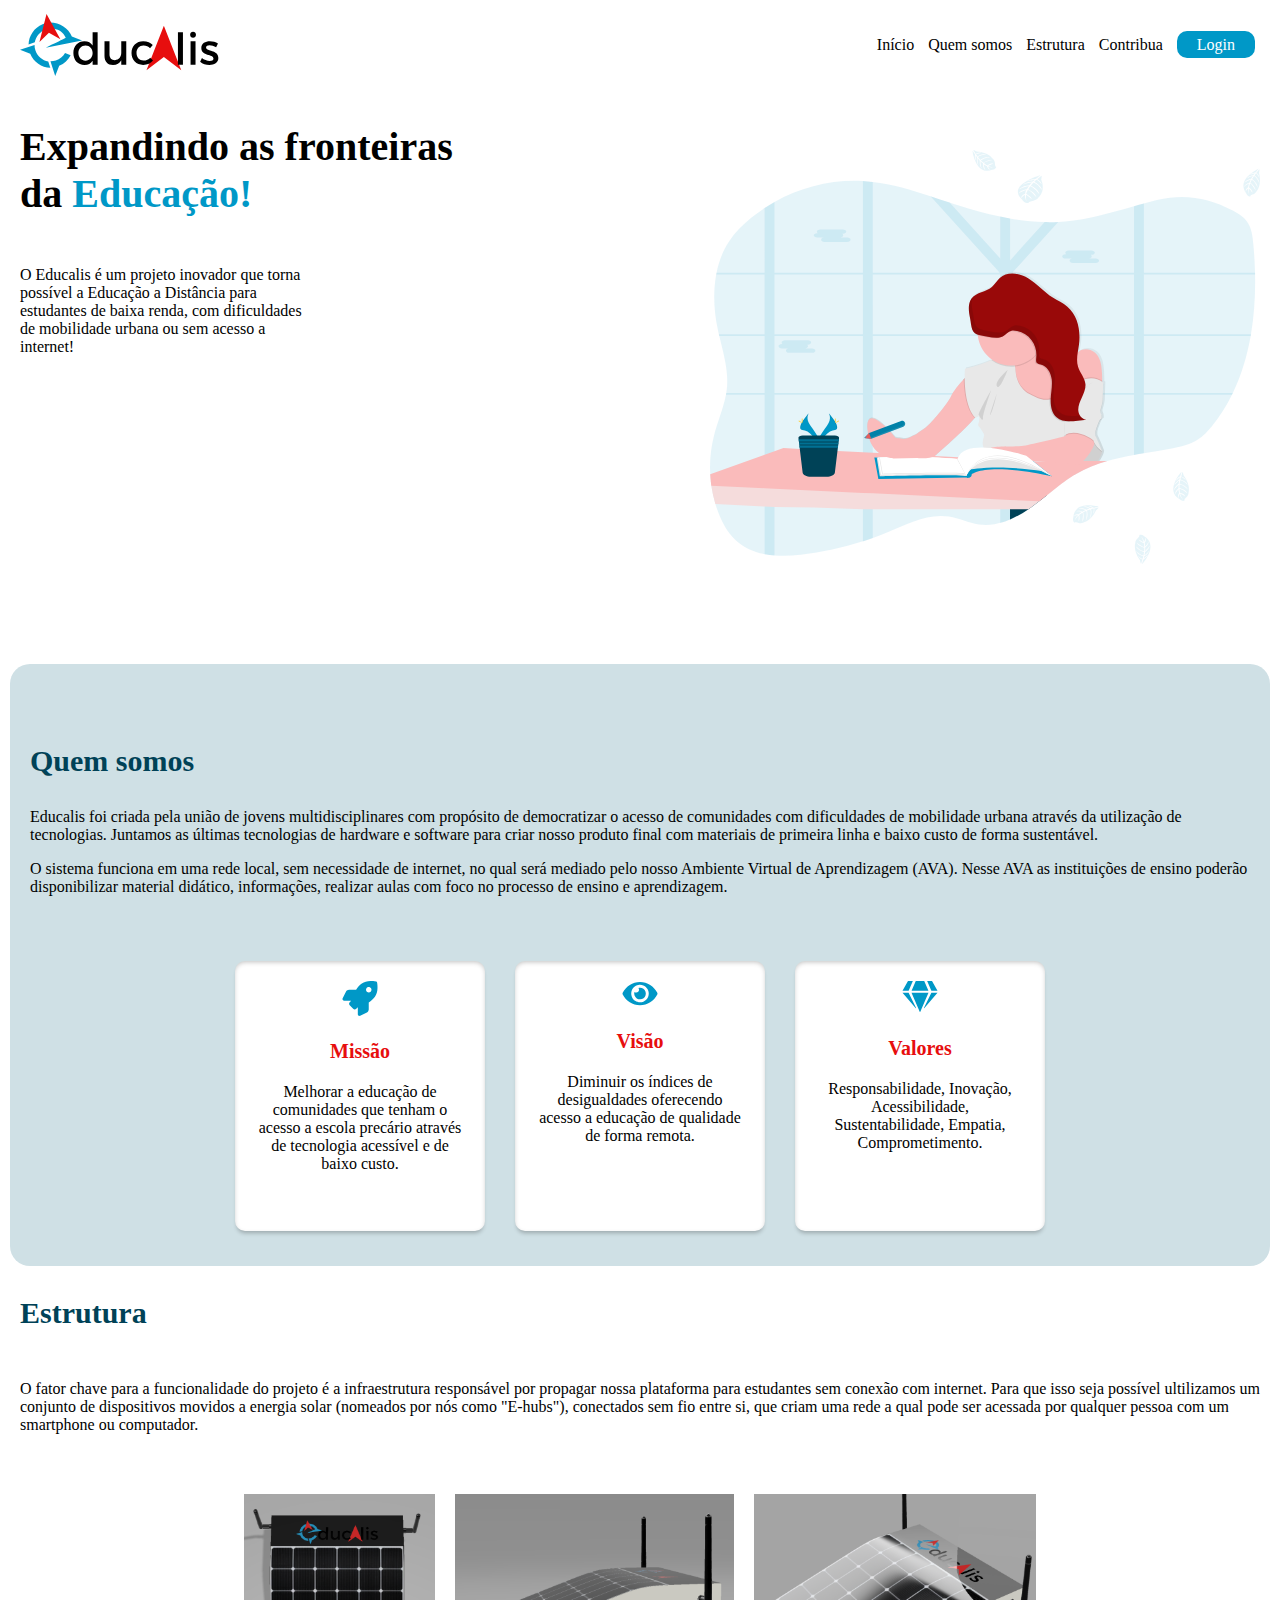
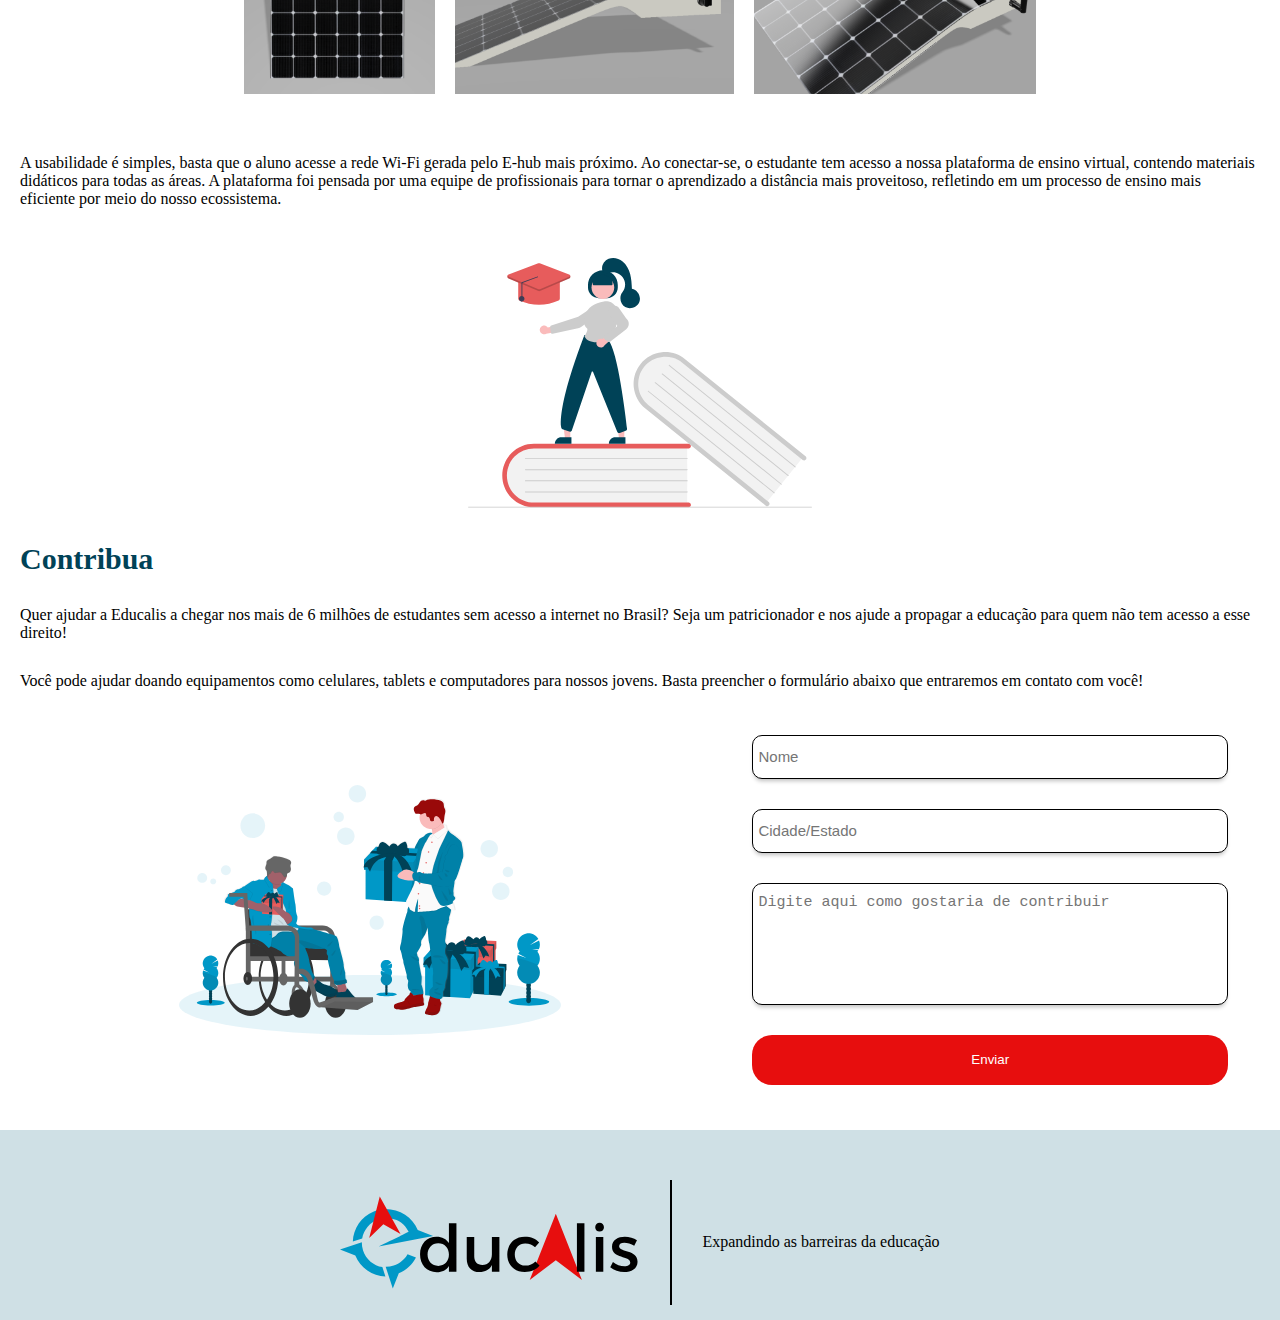
==== index.html @ 28777fa3 "Refatoraçao forms e implementaçao da tela de login" ====
<!DOCTYPE html>
<html>
    <head>
        <meta name="viewport" content="width=device-width, initial-scale=1.0" />
        <meta charset="utf-8" />
        <title>Educalis</title>
        <link rel="stylesheet" href="css/app.css"/>
        <link rel="stylesheet" href="css/index.css"/>
        <link rel="stylesheet" href="css/form.css"/>
    </head>
    <body>
        <nav>
            <div class="logo">
                <img src="img/logo.svg"/>
            </div>
            
            <ul>
                <li>
                    <a href="#" class="menu-item">Início</a>
                    <a href="#" class="menu-item">Quem somos</a>
                    <a href="#" class="menu-item">Estrutura</a>
                    <a href="#" class="menu-item">Contribua</a>
                    <a href="login.html" class="login-btn">Login</a>
                </li>
            </ul>
        </nav>

        <h2 class="index-title">Expandindo as fronteiras <br /> da <span>Educação!</span></h2>
        <div class="presentation">
            <div class="presentation-text">
                <p>O Educalis é um projeto inovador que torna possível a Educação a Distância para estudantes de baixa renda, com dificuldades de mobilidade urbana ou sem acesso a internet!</p>
            </div>
            <div class="presentation-img">
                <img src="img/studying.svg" />
            </div>
        </div>

        <div class="us">
            <h3>Quem somos</h3>
            <p>Educalis foi criada pela união de jovens multidisciplinares com propósito de democratizar o acesso de comunidades com dificuldades de mobilidade urbana através da utilização de tecnologias. Juntamos as últimas tecnologias de hardware e software para criar nosso produto final com materiais de primeira linha e baixo custo de forma sustentável.</p>
            <p>O sistema funciona em uma rede local, sem necessidade de internet, no qual será mediado pelo nosso Ambiente Virtual de Aprendizagem (AVA). Nesse AVA as instituições de ensino poderão disponibilizar material didático, informações, realizar aulas com foco no processo de ensino e aprendizagem.</p>
            <div class="cards">
                <div>
                    <img src="img/rocket.svg"/>
                    <p class="card-title">
                        <b>Missão</b>
                    </p>
                    <p>Melhorar a educação de comunidades que tenham o acesso a escola precário através de tecnologia acessível e de baixo custo.</p>
                </div>
                <div>
                    <img src="img/eye.svg"/>
                    <p class="card-title">
                        <b>Visão</b>
                    </p>
                    <p>Diminuir os índices de desigualdades oferecendo acesso a educação de qualidade de forma remota.</p>
                </div>
                <div>
                    <img src="img/gem.svg"/>
                    <p class="card-title">
                        <b>Valores</b>
                    </p>
                    <p>Responsabilidade, Inovação, Acessibilidade, Sustentabilidade, Empatia, Comprometimento.</p>
                </div>
            </div>
        </div>

        <div class="structure">
            <h3>Estrutura</h3>
            <p>O fator chave para a funcionalidade do projeto é a infraestrutura responsável por propagar nossa plataforma para estudantes sem conexão com internet. Para que isso seja possível ultilizamos um conjunto de dispositivos movidos a energia solar (nomeados por nós como "E-hubs"), conectados sem fio entre si, que criam uma rede a qual pode ser acessada por qualquer pessoa com um smartphone ou computador.</p>
            <div class="hubs">
                <img src="img/E-hub 1.png" />
                <img src="img/E-hub 2.png" />
                <img src="img/E-hub 3.png" />
            </div>
            <p>A usabilidade é simples, basta que o aluno acesse a rede Wi-Fi gerada pelo E-hub mais próximo. Ao conectar-se, o estudante tem acesso a nossa plataforma de ensino virtual, contendo materiais didáticos para todas as áreas. A plataforma foi pensada por uma equipe de profissionais para tornar o aprendizado a distância mais proveitoso, refletindo em um processo de ensino mais eficiente por meio do nosso ecossistema.</p>
            <div class="education" >
                <img src="img/education.svg" />
            </div>   
        </div>
        

        <div class="contribute">
            <h3>Contribua</h3>
            <p>Quer ajudar a Educalis a chegar nos mais de 6 milhões de estudantes  sem acesso a internet no Brasil? Seja um patricionador e nos ajude a propagar a educação para quem não tem acesso a esse direito!</p>
            <p>Você pode ajudar doando equipamentos como celulares, tablets e computadores para nossos jovens. Basta preencher o formulário abaixo que entraremos em contato com você!</p>
            <div class="contribute-form">
                <div class="gifts">
                    <img src="img/gifts.svg" />
                </div>
                <div class="contribute-form-data">
                    <form action="#" method="post">
                        <input type="text" name="nome" placeholder="Nome" />
                        <input type="text" name="localidade" placeholder="Cidade/Estado" />
                        <textarea name="maneira" placeholder="Digite aqui como gostaria de contribuir"></textarea>
                        <button>Enviar</button>
                    </form>
                </div>
            </div>
        </div>

        <footer>
            <img src="img/logo.svg"/>
            <div class="footer-desc">
                <p>Expandindo as barreiras da educação</p>
            </div>            
        </footer>
    </body>
</html>
---- css/app.css ----
body {
    margin: 0;
    padding: 0;
}
---- css/index.css ----
/*Barra de Navegação*/

nav {
    display: flex;
    flex-direction: row;
    align-items: center;
    height: 90px;
    padding-left: 20px;
    padding-right: 20px;
}

.logo {
    flex-grow: 1;
    display: flex;
}

.logo img {
    width: 200px;
    height: auto;
}

nav ul {
    flex-grow: 1;
    display: flex;
    justify-content: flex-end;
}

nav ul li {
    list-style: none;
}

nav ul li a {
    text-decoration: none;
    margin: 0px 5px;
    line-height: 2px;
}

.menu-item {
    color: #000000;
    transition: 0.2s;
}

.menu-item:hover {
    color: #0098C7;
}

.login-btn {
    padding: 5px 20px;
    background-color: #0098C7;
    border-radius: 10px;
    color: #FFFFFF;
    transition: 0.2s;
}

.login-btn:hover {
    background-color: #007396;
}

@media screen and (max-width: 760px) {
    nav ul {
        display: none !important;
    }

    .logo {
        justify-content: center;
    }
}

/*Apresentação*/

.index-title {
    font-size: 40px;
    margin-left: 20px;
}
.index-title span {
    color: #0098C7;
}

.presentation {
    display: flex;
    flex-direction: row;
    margin: 0px 20px;
}

.presentation-text {
    max-width: 300px;
    margin-right: 20px;
    margin-bottom: 20px;
    flex-grow: 1;
}

.presentation-img {
    display: flex;
    flex-grow: 1;
    flex-direction: row;
    justify-content: flex-end;
}

.presentation-img img {
    width: 550px;
    height: auto;
    transform: translateY(-100px);
}

@media screen and (max-width: 900px) {
    .index-title {
        font-size: 25px !important;
    }

    .presentation-text {
        max-width: none !important;
        margin-right: 0px !important;
    }

    .presentation-img {
        display: none !important;
    }    
}

/*Quem somos*/

.us {
    background-color: #CFE0E5;
    margin-left: 10px;
    margin-right: 10px;
    padding-top: 50px;
    padding-bottom: 20px;
    padding-left: 20px;
    padding-right: 20px;
    border-radius: 20px;
}

.us h3 {
    font-size: 30px;
    color: #004257;
}

.cards {
    margin-top: 50px;
    display: flex;
    justify-content: center;
    flex-wrap: wrap;
}

.cards div {
    background-color: #FFFFFF;
    width: 250px;
    height: 250px;
    margin: 15px;
    padding-top: 20px;
    border-radius: 10px;
    box-shadow: 0px 4px 4px -2px rgba(0, 0, 0, 0.25), inset 0px 2px 5px -1px rgba(0, 0, 0, 0.25);
}

.card-title {
    font-size: 20px;
    margin-top: 20px;
}

.cards {
    text-align: center;
}

.cards div p {
    padding-left: 20px;
    padding-right: 20px;
}

.cards div b {
    color: #E70E0E;
}

/*Estrutura*/

.structure {
    margin: 0px 20px;
}

.structure h3{
    font-size: 30px;
    color: #004257;
}

.structure p {
    margin-top: 50px;
    margin-bottom: 50px;
}

.hubs {
    display: flex;
    justify-content: center;
    flex-wrap: wrap;
}

.hubs img {
    height: 200px;
    width: auto;
    margin: 10px;
}

.education {
    text-align: center;
}

.education img {
    height: 250px;
    width: auto;
}

@media screen and (max-width: 600px) {
    .education img {
        height: 200px !important;
    }    
}

/*Contribua*/

.contribute {
    margin: 0px 20px;
}

.contribute h3 {
    font-size: 30px;
    color: #004257;
}

.contribute p {
    margin-top: 30px;
    margin-bottom: 30px;
}

.contribute-form {
    display: flex;
    justify-content: center;
    align-items: center;
}

.gifts {
    display: flex;
    justify-content: center;
    flex-grow: 1;
}

.contribute-form .gifts img {
    height: 250px;
    width: auto;
}

.contribute-form-data {
    display: flex;
    justify-content: center;
    flex-grow: 1;
}

.contribute-form-data form {
    display: flex;
    flex-direction: column;
    width: 90%;
}

.contribute-form-data form input {
    margin: 15px 5px;
}

.contribute-form-data form textarea {
    margin: 15px 5px;
}

.contribute-form-data form button {
    margin: 15px 5px;
}

@media screen and  (max-width: 700px) {
    .gifts {
        display: none !important;
    }
}

/*Rodapé*/

footer {
    display: flex;
    justify-content: center;
    align-content: center;
    background-color: #CFE0E5;
    height: 125px;
    margin-top: 30px;
    padding-top: 50px;
    padding-bottom: 15px;
}

footer img {
    width: 300px;
    height: auto;
}

.footer-desc {
    display: flex;
    align-items: center;
    border-left: 2px solid #000000;
    margin-left: 30px;
    padding-left: 30px;
}

@media screen and (max-width: 700px) {
    .footer-desc {
        display: none !important;
    }
    
    footer img {
        width: 200px !important;
    }
}
---- css/form.css ----
form input {
    height: 40px;
    padding-left: 5px;
    padding-right: 5px;
    border: 1px solid #000000;
    border-radius: 10px;
    box-shadow: 0px 4px 4px -2px rgba(0, 0, 0, 0.25);
    outline: none;
    font-size: 15px;
}

form textarea {
    resize: none;
    height: 100px;
    padding-top: 10px;
    padding-bottom: 10px;
    padding-left: 5px;
    padding-right: 5px;
    border: 1px solid #000000;
    border-radius: 10px;
    box-shadow: 0px 4px 4px -2px rgba(0, 0, 0, 0.25);
    outline: none;
    font-size: 15px;
}

form button {
    height: 50px;
    color: #FFFFFF;
    background-color: #E70E0E;
    border-radius: 20px;
    border: none;
    outline: none;
    transition: 0.2s;
}

form button:hover {
    background-color: #bb0909;
}
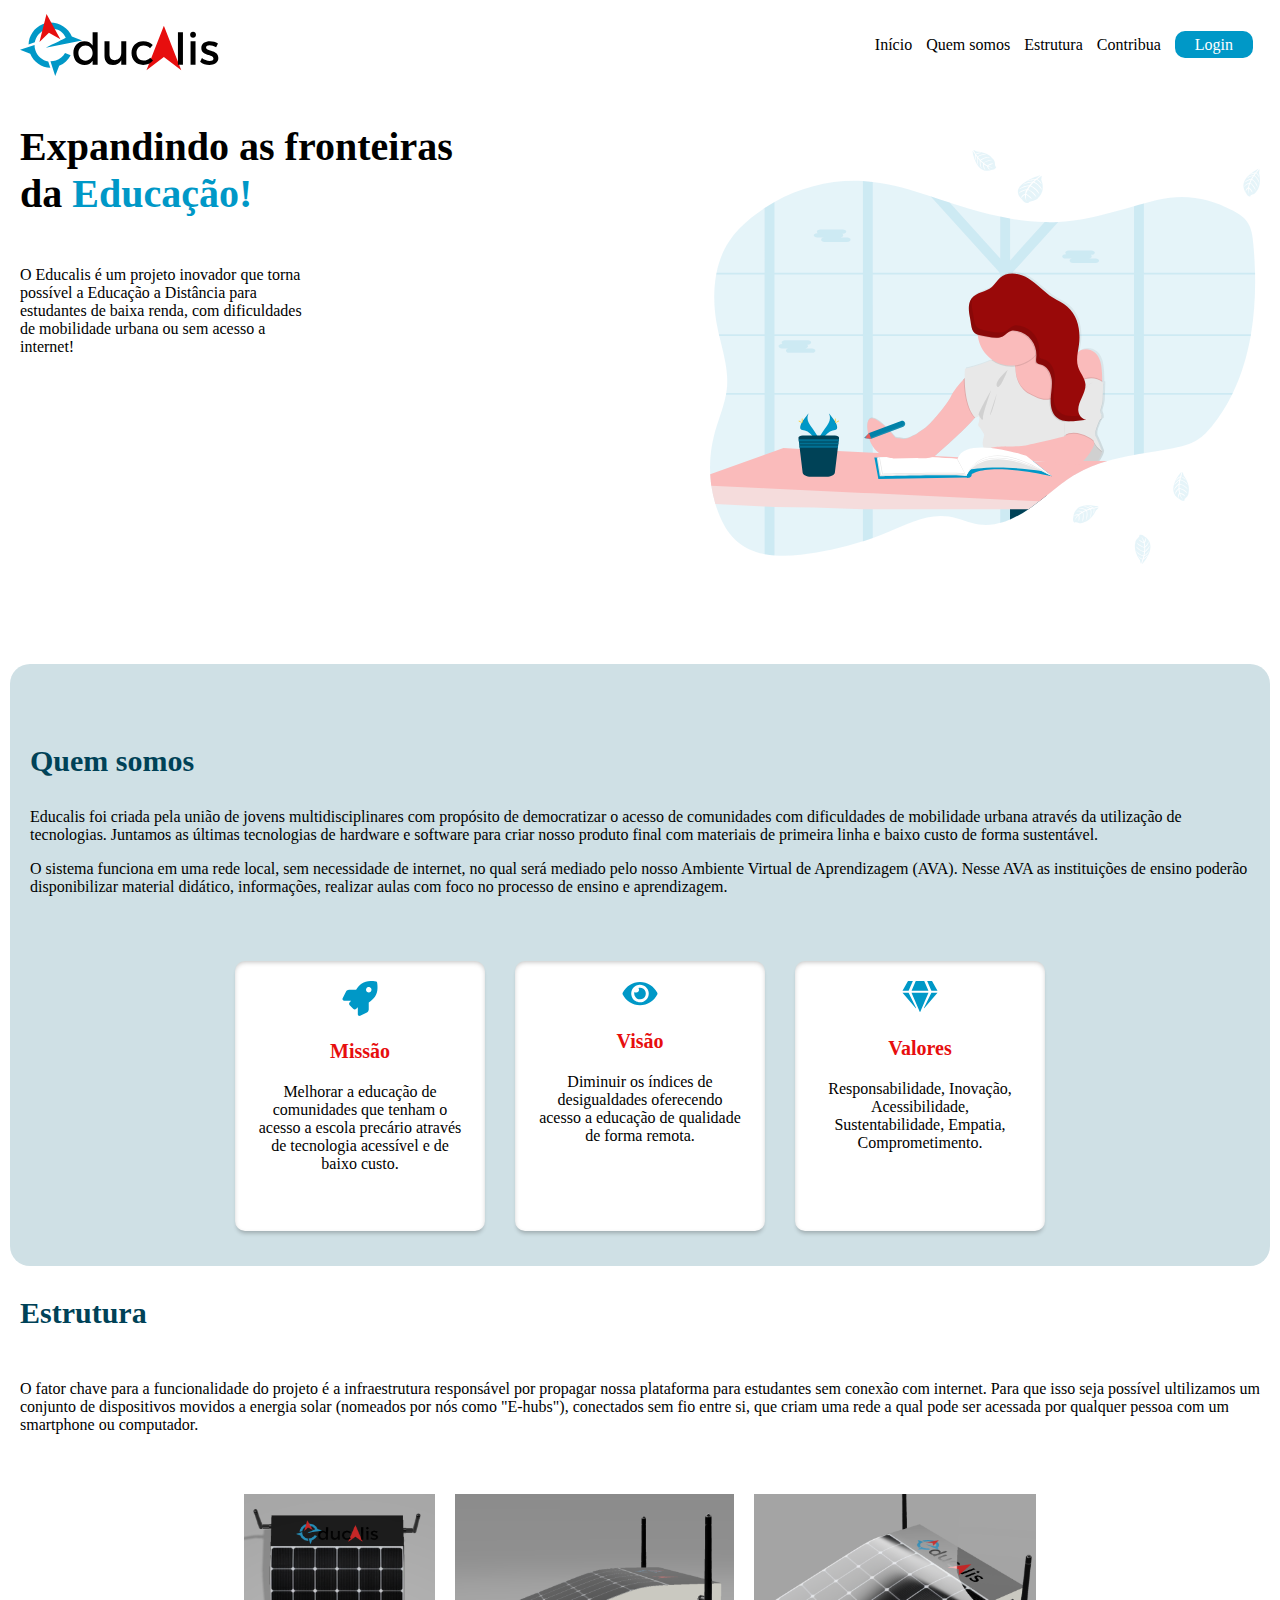
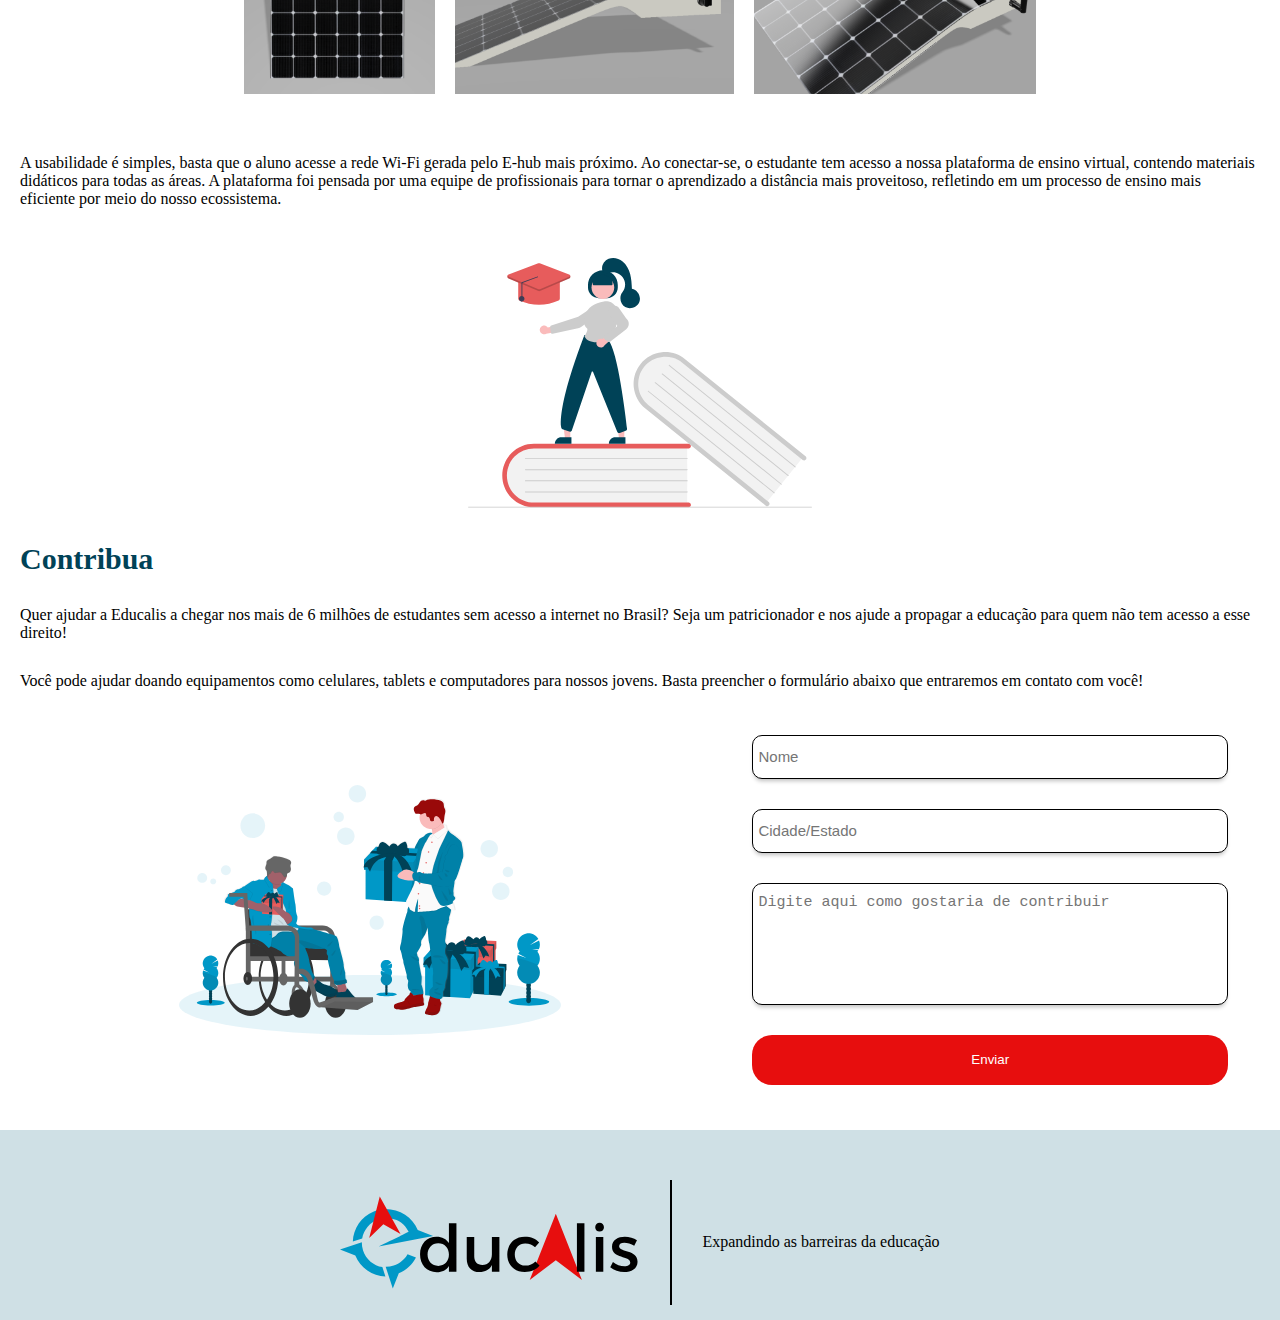
==== commit fb728226: "Resolve pequeno erro com listas no nav do index" ====
--- a/index.html
+++ b/index.html
@@ -6,8 +6,8 @@
         <title>Educalis</title>
         <link rel="stylesheet" href="css/app.css"/>
         <link rel="stylesheet" href="css/index.css"/>
-        <link rel="stylesheet" href="css/form.css"/>
     </head>
+
     <body>
         <nav>
             <div class="logo">
@@ -15,17 +15,15 @@
             </div>
             
             <ul>
-                <li>
-                    <a href="#" class="menu-item">Início</a>
-                    <a href="#" class="menu-item">Quem somos</a>
-                    <a href="#" class="menu-item">Estrutura</a>
-                    <a href="#" class="menu-item">Contribua</a>
-                    <a href="login.html" class="login-btn">Login</a>
-                </li>
+                <li><a href="#start" class="menu-item">Início</a></li>
+                <li><a href="#us" class="menu-item">Quem somos</a></li>
+                <li><a href="#structure" class="menu-item">Estrutura</a></li>
+                <li><a href="#contribute" class="menu-item">Contribua</a></li>
+                <li><a href="login.html" class="login-btn">Login</a></li>
             </ul>
         </nav>
 
-        <h2 class="index-title">Expandindo as fronteiras <br /> da <span>Educação!</span></h2>
+        <h2 id="start" class="index-title">Expandindo as fronteiras <br /> da <span>Educação!</span></h2>
         <div class="presentation">
             <div class="presentation-text">
                 <p>O Educalis é um projeto inovador que torna possível a Educação a Distância para estudantes de baixa renda, com dificuldades de mobilidade urbana ou sem acesso a internet!</p>
@@ -35,27 +33,27 @@
             </div>
         </div>
 
-        <div class="us">
+        <div id="us" class="us">
             <h3>Quem somos</h3>
             <p>Educalis foi criada pela união de jovens multidisciplinares com propósito de democratizar o acesso de comunidades com dificuldades de mobilidade urbana através da utilização de tecnologias. Juntamos as últimas tecnologias de hardware e software para criar nosso produto final com materiais de primeira linha e baixo custo de forma sustentável.</p>
             <p>O sistema funciona em uma rede local, sem necessidade de internet, no qual será mediado pelo nosso Ambiente Virtual de Aprendizagem (AVA). Nesse AVA as instituições de ensino poderão disponibilizar material didático, informações, realizar aulas com foco no processo de ensino e aprendizagem.</p>
             <div class="cards">
                 <div>
-                    <img src="img/rocket.svg"/>
+                    <img src="img/icons/rocket.svg"/>
                     <p class="card-title">
                         <b>Missão</b>
                     </p>
                     <p>Melhorar a educação de comunidades que tenham o acesso a escola precário através de tecnologia acessível e de baixo custo.</p>
                 </div>
                 <div>
-                    <img src="img/eye.svg"/>
+                    <img src="img/icons/eye.svg"/>
                     <p class="card-title">
                         <b>Visão</b>
                     </p>
                     <p>Diminuir os índices de desigualdades oferecendo acesso a educação de qualidade de forma remota.</p>
                 </div>
                 <div>
-                    <img src="img/gem.svg"/>
+                    <img src="img/icons/gem.svg"/>
                     <p class="card-title">
                         <b>Valores</b>
                     </p>
@@ -64,7 +62,7 @@
             </div>
         </div>
 
-        <div class="structure">
+        <div id="structure" class="structure">
             <h3>Estrutura</h3>
             <p>O fator chave para a funcionalidade do projeto é a infraestrutura responsável por propagar nossa plataforma para estudantes sem conexão com internet. Para que isso seja possível ultilizamos um conjunto de dispositivos movidos a energia solar (nomeados por nós como "E-hubs"), conectados sem fio entre si, que criam uma rede a qual pode ser acessada por qualquer pessoa com um smartphone ou computador.</p>
             <div class="hubs">
@@ -79,7 +77,7 @@
         </div>
         
 
-        <div class="contribute">
+        <div id="contribute" class="contribute">
             <h3>Contribua</h3>
             <p>Quer ajudar a Educalis a chegar nos mais de 6 milhões de estudantes  sem acesso a internet no Brasil? Seja um patricionador e nos ajude a propagar a educação para quem não tem acesso a esse direito!</p>
             <p>Você pode ajudar doando equipamentos como celulares, tablets e computadores para nossos jovens. Basta preencher o formulário abaixo que entraremos em contato com você!</p>
--- a/css/app.css
+++ b/css/app.css
@@ -1,4 +1,54 @@
+:root {
+    --theme-blue: #0098C7;
+    --theme-blue-light: #CFE0E5;
+    --theme-blue-dark: #004257;
+    --theme-blue-hover: #007396;
+    --theme-blue-menu: #B1D3DE;
+    --theme-pink-light: #F5DCDC;
+    --button: #E70E0E;
+    --button-hover: #bb0909;
+}
+
 body {
     margin: 0;
     padding: 0;
+}
+
+form input {
+    height: 40px;
+    padding-left: 5px;
+    padding-right: 5px;
+    border: 1px solid #000000;
+    border-radius: 10px;
+    box-shadow: 0px 4px 4px -2px rgba(0, 0, 0, 0.25);
+    outline: none;
+    font-size: 15px;
+}
+
+form textarea {
+    resize: none;
+    height: 100px;
+    padding-top: 10px;
+    padding-bottom: 10px;
+    padding-left: 5px;
+    padding-right: 5px;
+    border: 1px solid #000000;
+    border-radius: 10px;
+    box-shadow: 0px 4px 4px -2px rgba(0, 0, 0, 0.25);
+    outline: none;
+    font-size: 15px;
+}
+
+form button {
+    height: 50px;
+    color: #FFFFFF;
+    background-color: var(--button);
+    border-radius: 20px;
+    border: none;
+    outline: none;
+    transition: 0.2s;
+}
+
+form button:hover {
+    background-color: var(--button-hover);
 }--- a/css/index.css
+++ b/css/index.css
@@ -1,4 +1,8 @@
 /*Barra de Navegação*/
+
+html {
+    scroll-behavior: smooth;
+}
 
 nav {
     display: flex;
@@ -27,11 +31,11 @@
 
 nav ul li {
     list-style: none;
+    margin: 0px 7px;
 }
 
 nav ul li a {
     text-decoration: none;
-    margin: 0px 5px;
     line-height: 2px;
 }
 
@@ -41,29 +45,19 @@
 }
 
 .menu-item:hover {
-    color: #0098C7;
+    color: var(--theme-blue);
 }
 
 .login-btn {
     padding: 5px 20px;
-    background-color: #0098C7;
+    background-color: var(--theme-blue);
     border-radius: 10px;
     color: #FFFFFF;
     transition: 0.2s;
 }
 
 .login-btn:hover {
-    background-color: #007396;
-}
-
-@media screen and (max-width: 760px) {
-    nav ul {
-        display: none !important;
-    }
-
-    .logo {
-        justify-content: center;
-    }
+    background-color: var(--theme-blue-hover);
 }
 
 /*Apresentação*/
@@ -73,7 +67,7 @@
     margin-left: 20px;
 }
 .index-title span {
-    color: #0098C7;
+    color: var(--theme-blue);
 }
 
 .presentation {
@@ -102,25 +96,10 @@
     transform: translateY(-100px);
 }
 
-@media screen and (max-width: 900px) {
-    .index-title {
-        font-size: 25px !important;
-    }
-
-    .presentation-text {
-        max-width: none !important;
-        margin-right: 0px !important;
-    }
-
-    .presentation-img {
-        display: none !important;
-    }    
-}
-
 /*Quem somos*/
 
 .us {
-    background-color: #CFE0E5;
+    background-color: var(--theme-blue-light);
     margin-left: 10px;
     margin-right: 10px;
     padding-top: 50px;
@@ -132,7 +111,7 @@
 
 .us h3 {
     font-size: 30px;
-    color: #004257;
+    color: var(--theme-blue-dark);
 }
 
 .cards {
@@ -167,7 +146,7 @@
 }
 
 .cards div b {
-    color: #E70E0E;
+    color: var(--button);
 }
 
 /*Estrutura*/
@@ -178,7 +157,7 @@
 
 .structure h3{
     font-size: 30px;
-    color: #004257;
+    color: var(--theme-blue-dark);
 }
 
 .structure p {
@@ -207,12 +186,6 @@
     width: auto;
 }
 
-@media screen and (max-width: 600px) {
-    .education img {
-        height: 200px !important;
-    }    
-}
-
 /*Contribua*/
 
 .contribute {
@@ -221,7 +194,7 @@
 
 .contribute h3 {
     font-size: 30px;
-    color: #004257;
+    color: var(--theme-blue-dark);
 }
 
 .contribute p {
@@ -270,19 +243,13 @@
     margin: 15px 5px;
 }
 
-@media screen and  (max-width: 700px) {
-    .gifts {
-        display: none !important;
-    }
-}
-
 /*Rodapé*/
 
 footer {
     display: flex;
     justify-content: center;
     align-content: center;
-    background-color: #CFE0E5;
+    background-color: var(--theme-blue-light);
     height: 125px;
     margin-top: 30px;
     padding-top: 50px;
@@ -302,7 +269,50 @@
     padding-left: 30px;
 }
 
+/*Responsividade*/
+
+@media screen and (max-width: 760px) {
+    nav ul {
+        display: none !important;
+    }
+
+    .logo {
+        justify-content: center;
+    }
+}
+
+@media screen and (max-width: 900px) {
+    .index-title {
+        font-size: 25px !important;
+    }
+
+    .presentation-text {
+        max-width: none !important;
+        margin-right: 0px !important;
+    }
+
+    .presentation-img {
+        display: none !important;
+    }    
+}
+
+@media screen and (max-width: 600px) {
+    .us {
+        margin-left: 0px !important;
+        margin-right: 0px !important;
+        border-radius: 0px !important;
+    }
+
+    .education img {
+        height: 200px !important;
+    }  
+}
+
 @media screen and (max-width: 700px) {
+    .gifts {
+        display: none !important;
+    }
+
     .footer-desc {
         display: none !important;
     }
